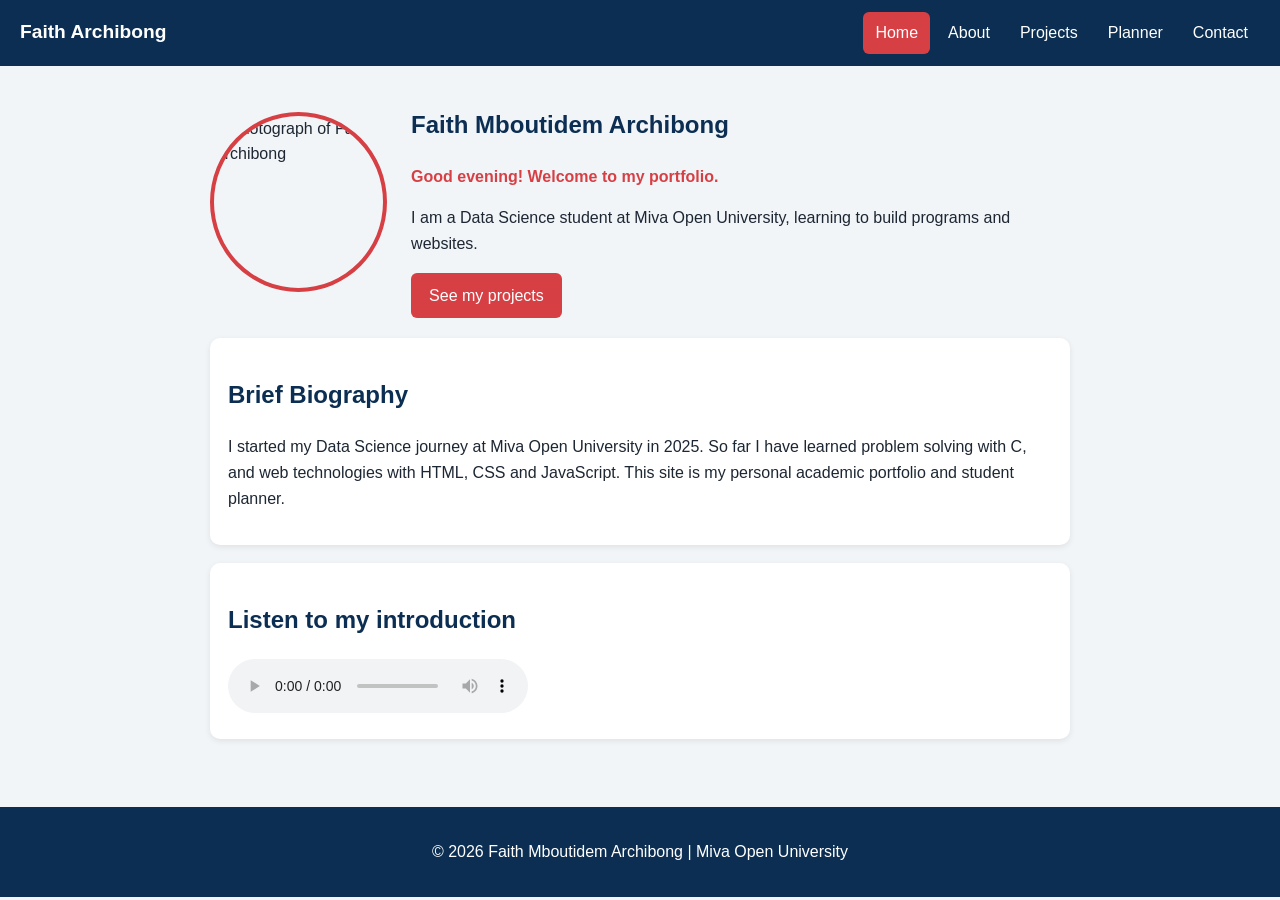
==== index.html @ a43b28f4 "Add files via upload" ====
<!DOCTYPE html>
<html lang="en">
<head>
  <meta charset="UTF-8">
  <meta name="viewport" content="width=device-width, initial-scale=1.0">
  <title>Home | Faith Archibong</title>
  <link rel="stylesheet" href="style.css">
</head>
<body>
<header>
  <a class="brand" href="index.html">Faith Archibong</a>
  <nav>
    <a href="index.html" class="active">Home</a>
    <a href="about.html" >About</a>
    <a href="projects.html" >Projects</a>
    <a href="planner.html" >Planner</a>
    <a href="contact.html" >Contact</a>
  </nav>
</header>
<main>
  <section class="hero">
    <img src="images/photo.jpg" alt="Photograph of Faith Archibong" class="photo">
    <div>
      <h1>Faith Mboutidem Archibong</h1>
      <p id="greeting" class="welcome">Welcome to my portfolio!</p>
      <p>I am a Data Science student at Miva Open University, learning to build programs and websites.</p>
      <a class="btn" href="projects.html">See my projects</a>
    </div>
  </section>
  <section class="card">
    <h2>Brief Biography</h2>
    <p>I started my Data Science journey at Miva Open University in 2025. So far I have learned problem solving with C, and web technologies with HTML, CSS and JavaScript. This site is my personal academic portfolio and student planner.</p>
  </section>
  <section class="card">
    <h2>Listen to my introduction</h2>
    <!-- Record a short audio introduction, save it as audio/intro.mp3 -->
    <audio controls>
      <source src="audio/intro.mp3" type="audio/mpeg">
      Your browser does not support the audio element.
    </audio>
  </section>
</main>
<footer><p>&copy; 2026 Faith Mboutidem Archibong | Miva Open University</p></footer>
<script src="script.js"></script>
</body>
</html>
---- style.css ----
/* Colour scheme: navy and red, used everywhere */
:root { --navy: #0B2E52; --red: #D64045; --light: #F2F5F8; --text: #1d2733; }
* { box-sizing: border-box; }
body { margin: 0; font-family: Arial, sans-serif; background: var(--light); color: var(--text); line-height: 1.6; }

/* Navigation styling (Flexbox) */
header { background: var(--navy); display: flex; justify-content: space-between; align-items: center; flex-wrap: wrap; padding: 12px 20px; }
.brand { color: #fff; font-weight: bold; font-size: 1.2rem; text-decoration: none; }
nav { display: flex; gap: 6px; flex-wrap: wrap; }
nav a { color: #fff; text-decoration: none; padding: 8px 12px; border-radius: 6px; transition: background 0.3s; }
nav a:hover, nav a.active { background: var(--red); }

main { max-width: 900px; margin: 0 auto; padding: 20px; animation: fadeIn 0.8s ease; }
@keyframes fadeIn { from { opacity: 0; transform: translateY(12px); } to { opacity: 1; transform: none; } }
h1, h2 { color: var(--navy); }

.hero { display: flex; align-items: center; gap: 24px; margin-bottom: 20px; }
.photo { width: 180px; height: 180px; border-radius: 50%; object-fit: cover; border: 4px solid var(--red); }
.welcome { color: var(--red); font-weight: bold; }

.card { background: #fff; border-radius: 10px; padding: 18px; margin-bottom: 18px; box-shadow: 0 2px 6px rgba(0,0,0,0.08); }
.btn { display: inline-block; background: var(--red); color: #fff; border: none; padding: 10px 18px; border-radius: 6px; text-decoration: none; cursor: pointer; font-size: 1rem; transition: transform 0.2s, background 0.3s; }
.btn:hover { background: var(--navy); transform: scale(1.05); }

/* Projects use CSS Grid */
.grid { display: grid; grid-template-columns: repeat(3, 1fr); gap: 18px; }
.project { margin: 0; transition: transform 0.3s; }
.project:hover { transform: translateY(-6px); }
.project img { width: 100%; border-radius: 6px; }

table { width: 100%; border-collapse: collapse; }
th, td { border: 1px solid #c9d2dc; padding: 8px; text-align: left; }
th { background: var(--navy); color: #fff; }

form { display: flex; flex-direction: column; }
label { font-weight: bold; margin-top: 10px; }
input, textarea { padding: 10px; border: 1px solid #aab6c3; border-radius: 6px; font-size: 1rem; width: 100%; }
.row { display: flex; gap: 10px; }
.error { color: var(--red); font-size: 0.9rem; min-height: 1.2em; }
.success { color: #1a7f37; font-weight: bold; }
.muted { color: #667; }

.tasks { list-style: none; padding: 0; }
.tasks li { display: flex; justify-content: space-between; align-items: center; padding: 10px; border-bottom: 1px solid #e3e8ee; transition: background 0.3s; }
.tasks li:hover { background: var(--light); }
.tasks li.done span { text-decoration: line-through; color: #889; }
.tasks button { margin-left: 6px; border: none; border-radius: 6px; padding: 6px 10px; cursor: pointer; color: #fff; background: var(--navy); }
.tasks button.del { background: var(--red); }

footer { text-align: center; padding: 16px; background: var(--navy); color: #fff; margin-top: 30px; }

/* Responsive design: tablets and phones */
@media (max-width: 800px) { .grid { grid-template-columns: 1fr 1fr; } }
@media (max-width: 600px) {
  .grid { grid-template-columns: 1fr; }
  .hero { flex-direction: column; text-align: center; }
  header { flex-direction: column; gap: 8px; }
}
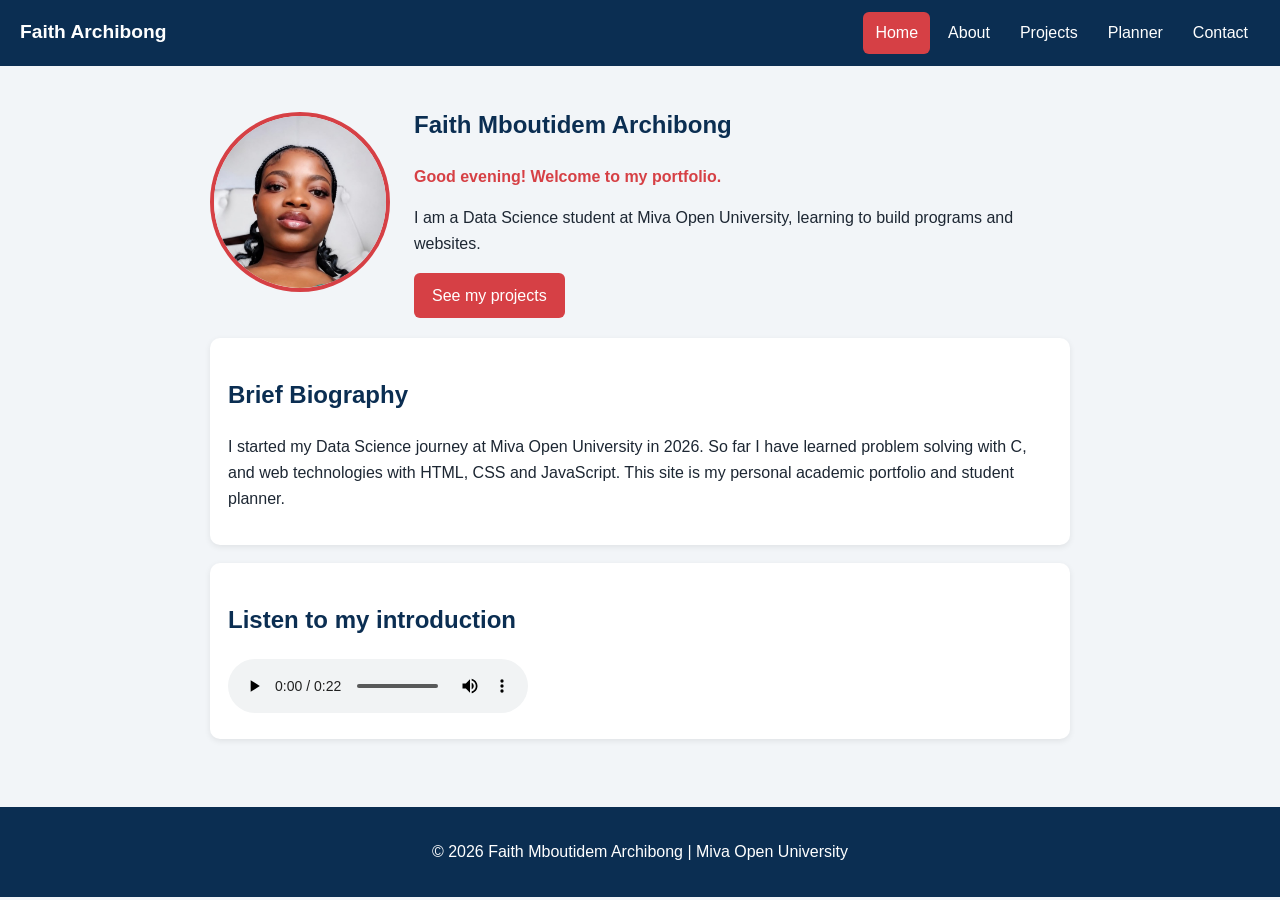
==== commit 9432a450: "Update index.html" ====
--- a/index.html
+++ b/index.html
@@ -29,7 +29,7 @@
   </section>
   <section class="card">
     <h2>Brief Biography</h2>
-    <p>I started my Data Science journey at Miva Open University in 2025. So far I have learned problem solving with C, and web technologies with HTML, CSS and JavaScript. This site is my personal academic portfolio and student planner.</p>
+    <p>I started my Data Science journey at Miva Open University in 2026. So far I have learned problem solving with C, and web technologies with HTML, CSS and JavaScript. This site is my personal academic portfolio and student planner.</p>
   </section>
   <section class="card">
     <h2>Listen to my introduction</h2>
